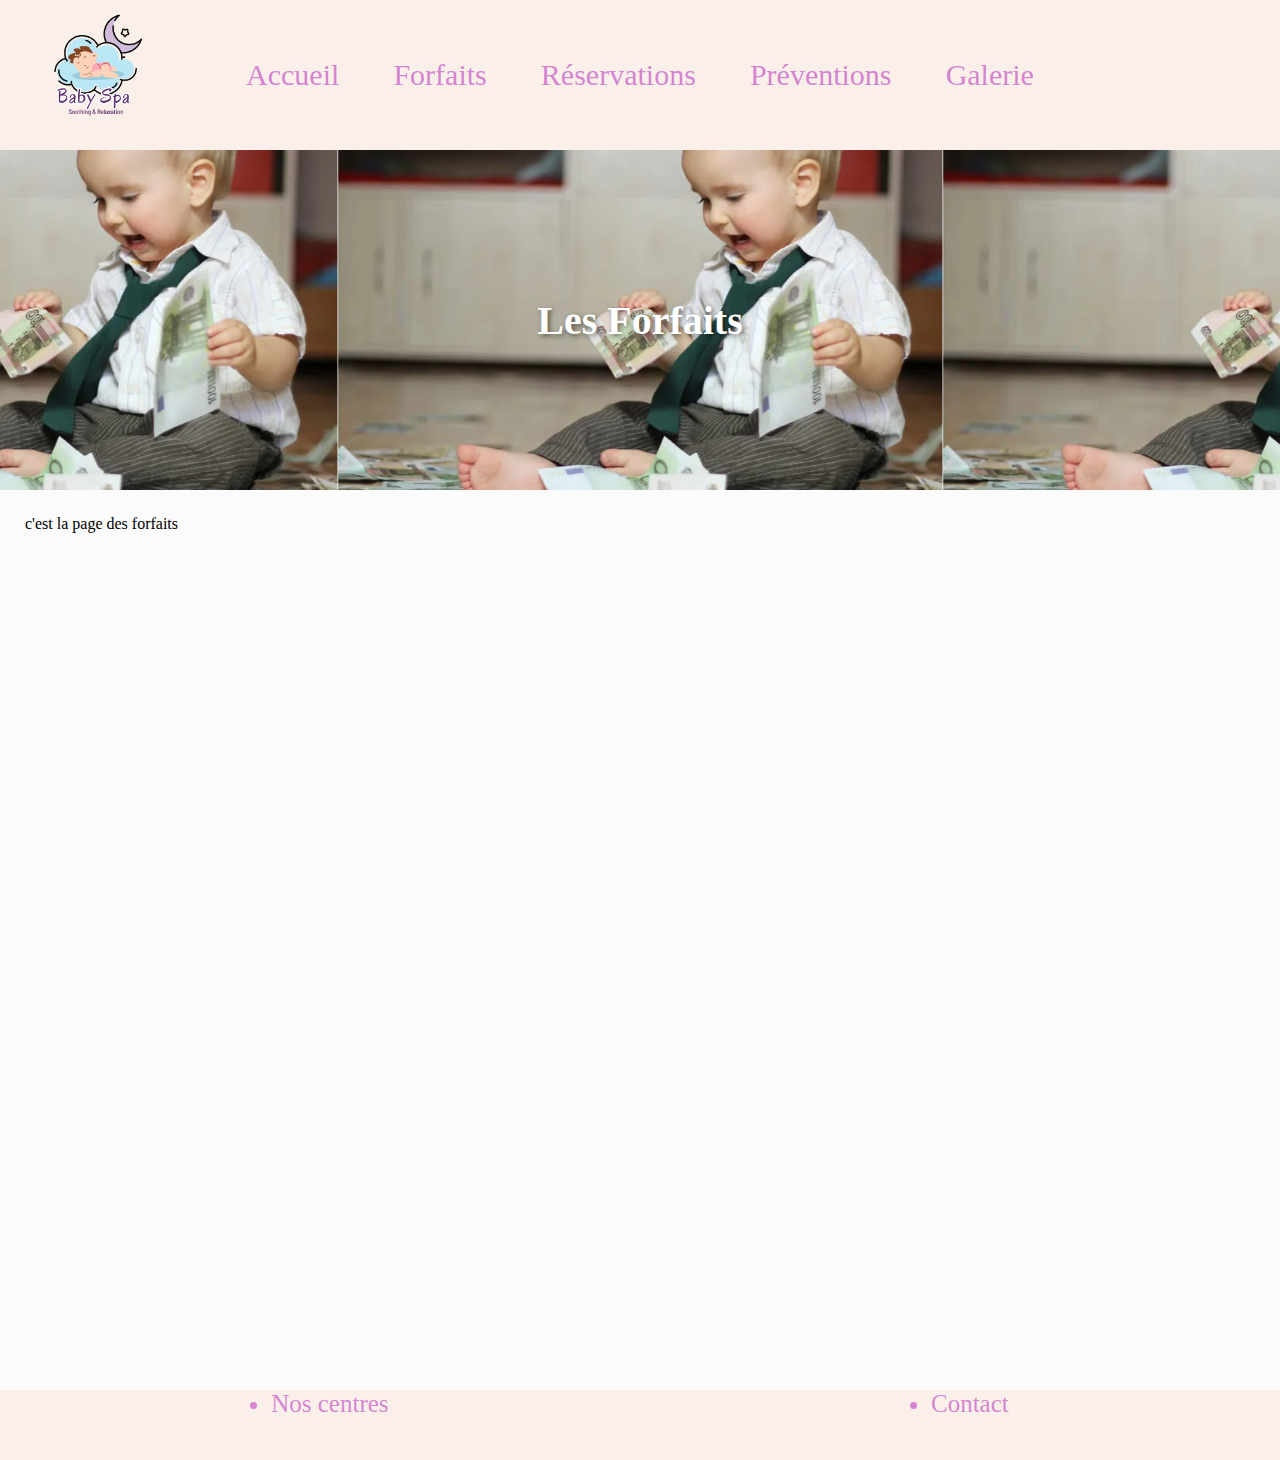
==== Projet html css/pages/forfaits.html @ 9b915852 "update" ====
<!DOCTYPE html>
<html lang="fr">
    <head>
        <meta charset="utf-8">
        <title>Préventions</title>
        <link rel="stylesheet" href="../pages_styles/style_forfaits.css">
        <style>
            body { background-color: #FBFBFB; }

            .banner {
            height: 300px;
            background-image: url("../images/bebe_forfaits.webp");
            background-size: contain;
            background-position: center;
            display: flex;
            flex-direction: column;
            justify-content: center;
            align-items: center;
            color: white;
            text-shadow: 2px 2px 5px rgba(0, 0, 0, 0.5);
            padding: 20px;
        }

        .banner h1 {
            font-size: 2.5rem;
            margin: 0;
        }

        .banner p {
            font-size: 1.2rem;
            margin-top: 10px;
        }

        @media (max-width: 768px) {
            .banner {
                height: 200px;
            }

            .banner h1 {
                font-size: 1.8rem;
            }

            .banner p {
                font-size: 1rem;
            }
        }
        </style>
    </head>
        

    <body>
        <nav id="menu-container">
            <a href="../pages/index.html" class="menu-item">
                <img src="../images/logo.png" alt="logo Baby Spa" id="logo_babyspa">
            </a>
            <ul id="menu">
                <a href="./index.html" class="menu-item"><li>Accueil</li></a>
                <a href="../pages/forfaits.html" class="menu-item"><li>Forfaits</li></a>
                <a href="../pages/reservation.html" class="menu-item"><li>Réservations</li></a>
                <a href="../pages/prevention.html" class="menu-item"><li>Préventions</li></a>
                <a href="../pages/galerie.html" class="menu-item"><li>Galerie</li></a>
            </ul>
        </nav>


<!--BANNIÈRRE-->


        <div class="banner">
            <h1>Les Forfaits</h1>
        </div>

    



    <main>

        <p> c'est la page des forfaits </p>
<!-- c'est le main. modifier le css.-->




    </main>





    <footer class="footer-container">
        <ul id="bas-de-page">
            <a href="./p1.html" class="menu-item"><li>Nos centres</li></a>
            <a href="./p2.html" class="menu-item"><li>Contact</li></a>
        </ul>
    </footer>

    
    </body>
</html>
---- Projet html css/pages_styles/style_forfaits.css ----
:root {
    --primary-color: #FBF0E9;
    --secondary-color: #FBF0E9;
}

* {
    margin: 0;
    padding: 0;
}

body {
    display: flex;
    flex-direction: column;
}

#menu-container {
    background-color: #FBF0E9;
    display: flex;
    justify-content: center;
    height: 150px;
}

#menu-container #logo_babyspa{
    width: 150px;
    height: auto;
    position: absolute;
    left:20px;
    margin-top: -10px;
}

#menu-container #menu {
    background-color: #FBF0E9;
    list-style-type: none;
    width: 70%;
    display: flex;
    justify-content: space-evenly;
    align-items: center;
}

#menu-container #menu .menu-item {
    text-align: center;
    text-decoration: none;
    font-size: 25px;
}

#menu-container #menu .menu-item li {
    color: hsla(300, 49%, 61%, 0.81);
    font-size: 30px;
}


main {
    flex: 100vh;
}

p{
    padding: 25px;
}

h2 {
    height: 60px; /* la taille que la bande va prendre*/
    background-size: cover;
    background-position: center;
    display: flex;
    flex-direction: column;
    justify-content: center;
    align-items: center;
    background-color: #FBF0E9;
    text-shadow: 2px 2px 5px rgba(0, 0, 0, 0.5);
    padding: 20px;
    margin-top: 40px; /* la distance entre la bande et ce qui se trouve au dessus */
    margin-bottom: 10px; /* la distance entre la bande et ce qui se trouve en dessous */
    font-family: 'Cabin', sans-serif;
}










.footer-container {
    height: 70px;
    background-color: #FBF0E9;
}

.footer-container #bas-de-page {
    display: flex;
    justify-content: space-around;
}

.footer-container #bas-de-page .menu-item {
    text-decoration: none;
    text-align: center;
    font-size: 25px;
    color: hsla(300, 49%, 61%, 0.81);
}
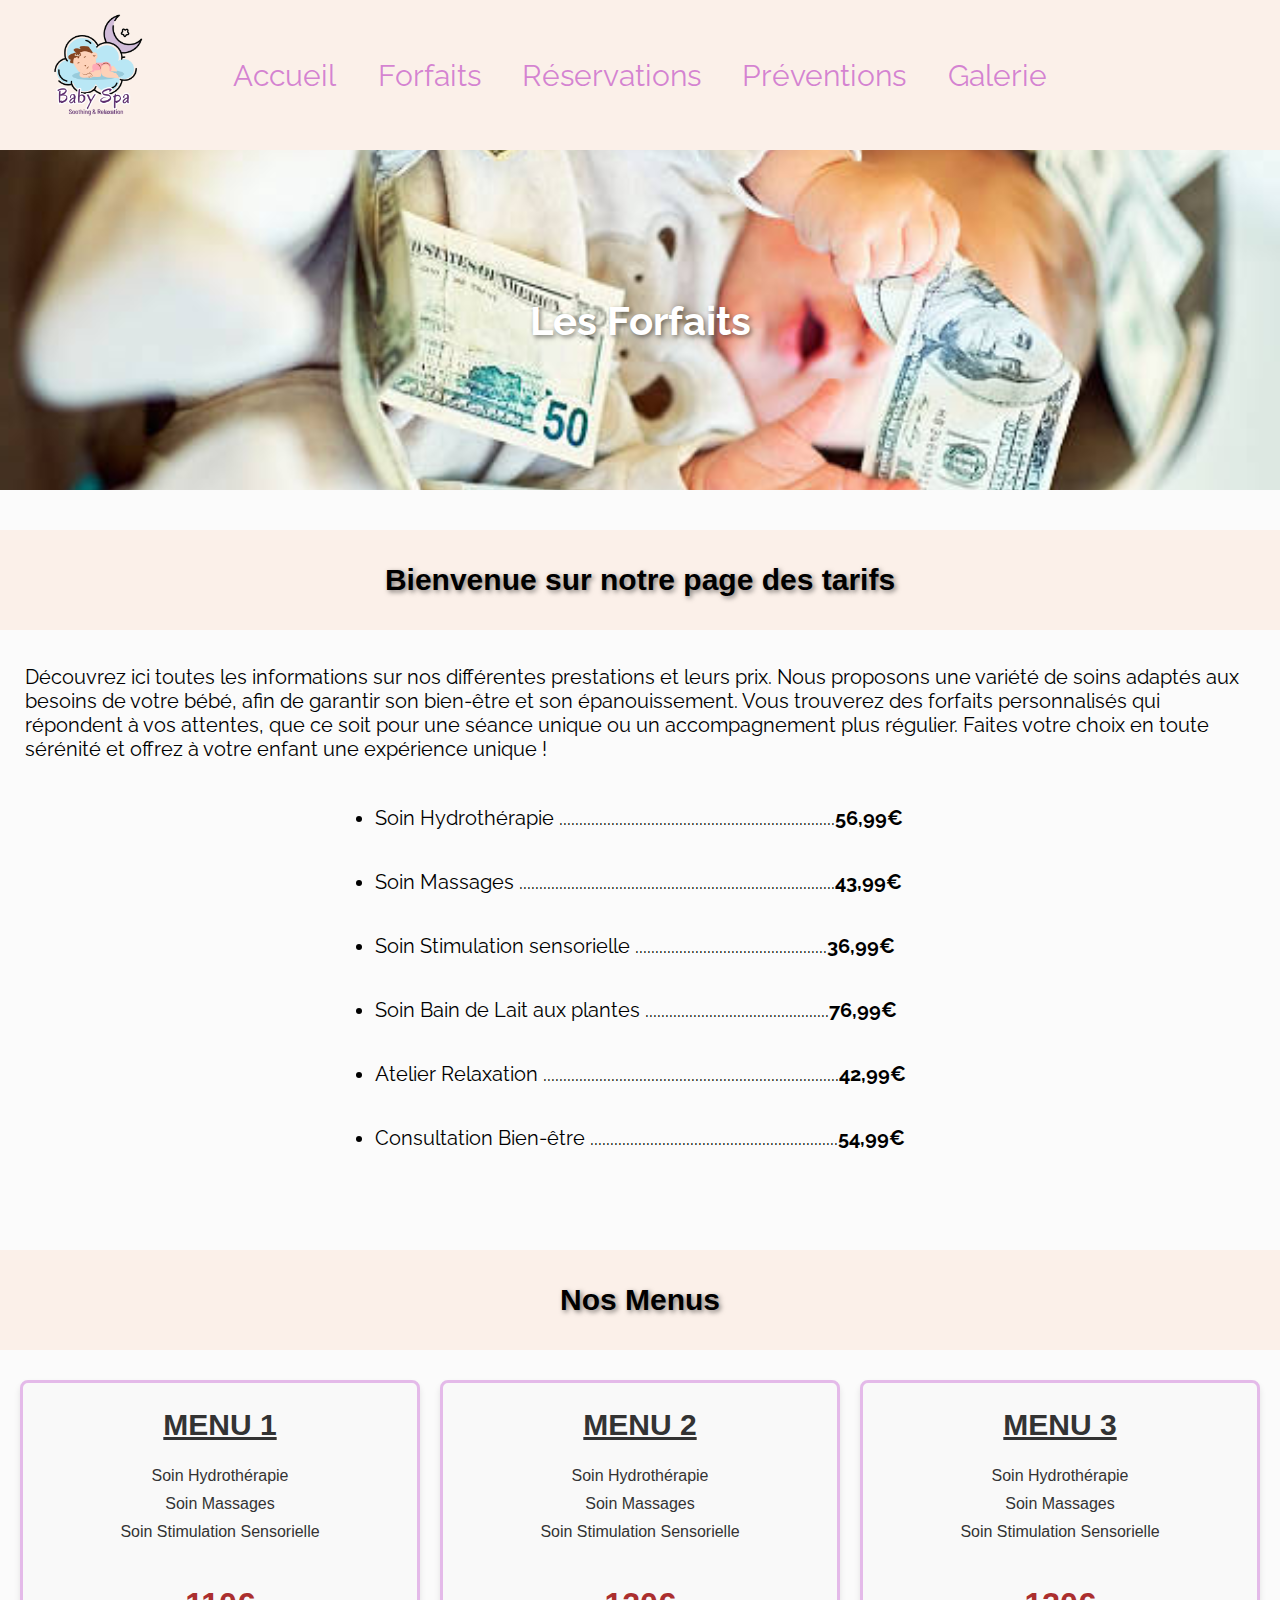
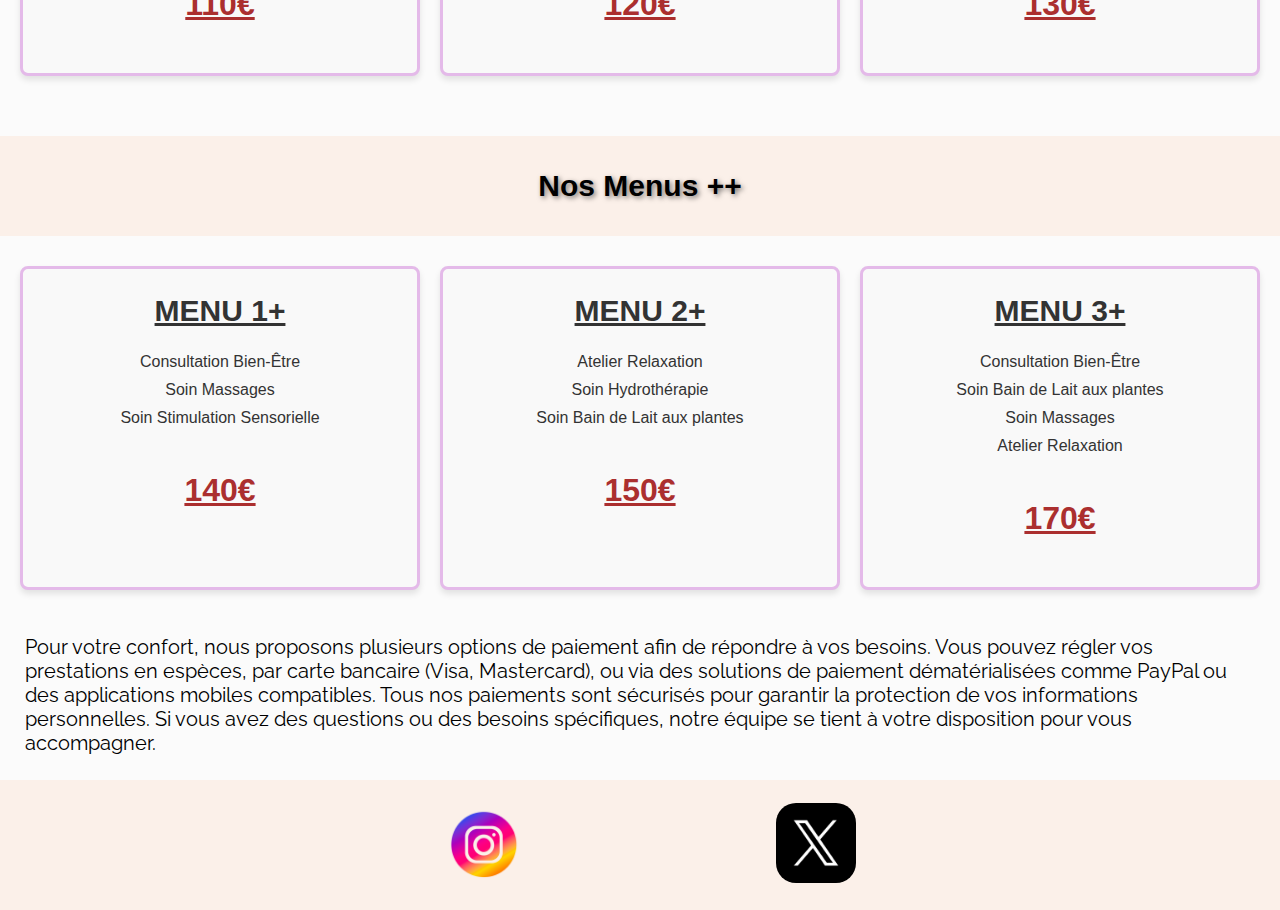
==== commit 40c05da1: "rendu-final" ====
--- a/Projet html css/pages/forfaits.html
+++ b/Projet html css/pages/forfaits.html
@@ -2,15 +2,18 @@
 <html lang="fr">
     <head>
         <meta charset="utf-8">
-        <title>Préventions</title>
+        <title>Trouve Ton Baby Spa | Forfaits</title>
         <link rel="stylesheet" href="../pages_styles/style_forfaits.css">
+        <link rel="preconnect" href="https://fonts.googleapis.com">
+        <link rel="preconnect" href="https://fonts.gstatic.com" crossorigin>
+        <link href="https://fonts.googleapis.com/css2?family=Raleway:ital,wght@0,100..900;1,100..900&display=swap" rel="stylesheet">
         <style>
             body { background-color: #FBFBFB; }
 
             .banner {
             height: 300px;
-            background-image: url("../images/bebe_forfaits.webp");
-            background-size: contain;
+            background-image: url("../images/bebe_argent2.jpg");
+            background-size: cover;
             background-position: center;
             display: flex;
             flex-direction: column;
@@ -51,7 +54,10 @@
     <body>
         <nav id="menu-container">
             <a href="../pages/index.html" class="menu-item">
-                <img src="../images/logo.png" alt="logo Baby Spa" id="logo_babyspa">
+                <div class="image-hover">
+                    <img src="../images/logo.png" alt="logo de base" class="base-logo">
+                    <img src="../images/logo_hover.png" alt="logo au survol" class="hover-logo">
+                </div>
             </a>
             <ul id="menu">
                 <a href="./index.html" class="menu-item"><li>Accueil</li></a>
@@ -65,36 +71,130 @@
 
 <!--BANNIÈRRE-->
 
-
         <div class="banner">
             <h1>Les Forfaits</h1>
         </div>
 
-    
-
-
-
-    <main>
-
-        <p> c'est la page des forfaits </p>
-<!-- c'est le main. modifier le css.-->
-
-
-
-
-    </main>
-
-
-
-
-
-    <footer class="footer-container">
-        <ul id="bas-de-page">
-            <a href="./p1.html" class="menu-item"><li>Nos centres</li></a>
-            <a href="./p2.html" class="menu-item"><li>Contact</li></a>
-        </ul>
-    </footer>
-
-    
+<!--MAIN-->
+
+        <main>
+
+            <h2> Bienvenue sur notre page des tarifs </h2>
+
+            <div class="bienvenue_paragraph">
+                <p>
+                    Découvrez ici toutes les informations sur nos différentes 
+                    prestations et leurs prix. Nous proposons une variété de 
+                    soins adaptés aux besoins de votre bébé, afin de garantir 
+                    son bien-être et son épanouissement. Vous trouverez des 
+                    forfaits personnalisés qui répondent à vos attentes, que 
+                    ce soit pour une séance unique ou un accompagnement plus 
+                    régulier. Faites votre choix en toute sérénité et offrez 
+                    à votre enfant une expérience unique !
+                </p>
+            </div>
+
+            <div class="liste_soins">
+                <ul>
+                    <li>Soin Hydrothérapie .....................................................................<b>56,99€</b></li>
+                    <li>Soin Massages ...............................................................................<b>43,99€</b></li>
+                    <li>Soin Stimulation sensorielle ................................................<b>36,99€</b></li>
+                    <li>Soin Bain de Lait aux plantes ..............................................<b>76,99€</b></li>
+                    <li>Atelier Relaxation ..........................................................................<b>42,99€</b></li>
+                    <li>Consultation Bien-être ..............................................................<b>54,99€</b></li>
+                </ul>
+            </div>
+
+
+    <!--LES MENUS FORFAITS-->
+
+            <h2> Nos Menus </h2>
+
+            <div class="card-container">
+                <div class="card">
+                    <h1> MENU 1</h1>
+                    <ul class="liste_menu">
+                        <li> Soin Hydrothérapie</li>
+                        <li> Soin Massages</li>
+                        <li> Soin Stimulation Sensorielle</li>
+                    </ul>
+                    <p> 110€ </p>
+                </div>
+
+                <div class="card">
+                    <h1> MENU 2 </h1>
+                    <ul class="liste_menu">
+                        <li> Soin Hydrothérapie</li>
+                        <li> Soin Massages</li>
+                        <li> Soin Stimulation Sensorielle</li>
+                    </ul>
+                    <p> 120€ </p>
+                </div>
+
+                <div class="card">
+                    <h1> MENU 3 </h1>
+                    <ul class="liste_menu">
+                        <li> Soin Hydrothérapie</li>
+                        <li> Soin Massages</li>
+                        <li> Soin Stimulation Sensorielle</li>
+                    </ul>
+                    <p> 130€ </p>
+                </div>
+            </div>
+
+    <!--LES MENUS FORFAITS ++-->
+
+            <h2> Nos Menus ++ </h2>
+
+            <div class="card-container">
+                <div class="card">
+                    <h1> MENU 1+ </h1>
+                    <ul class="liste_menu">
+                        <li> Consultation Bien-Être</li>
+                        <li> Soin Massages</li>
+                        <li> Soin Stimulation Sensorielle</li>
+                    </ul>
+                    <p> 140€ </p>
+                </div>
+
+                <div class="card">
+                    <h1> MENU 2+ </h1>
+                    <ul class="liste_menu">
+                        <li> Atelier Relaxation</li>
+                        <li> Soin Hydrothérapie</li>
+                        <li> Soin Bain de Lait aux plantes</li>
+                    </ul>
+                    <p> 150€ </p>
+                </div>
+
+                <div class="card">
+                    <h1> MENU 3+ </h1>
+                    <ul class="liste_menu">
+                        <li> Consultation Bien-Être</li>
+                        <li> Soin Bain de Lait aux plantes</li>
+                        <li> Soin Massages</li>
+                        <li> Atelier Relaxation</li>
+                    </ul>
+                    <p> 170€ </p>
+                </div>
+            </div>
+
+            <p> Pour votre confort, nous proposons plusieurs options de paiement 
+                afin de répondre à vos besoins. Vous pouvez régler vos prestations 
+                en espèces, par carte bancaire (Visa, Mastercard), ou via des 
+                solutions de paiement dématérialisées comme PayPal ou des 
+                applications mobiles compatibles. Tous nos paiements sont sécurisés 
+                pour garantir la protection de vos informations personnelles. Si 
+                vous avez des questions ou des besoins spécifiques, notre équipe se 
+                tient à votre disposition pour vous accompagner. 
+            </p>
+
+        </main>
+        <footer class="footer-container">
+            <div id="bas-de-page">
+                <a href="https://www.instagram.com" ><img src="../images/logo-insta.png" alt="logo instagram" id="item-insta"></a>
+                <a href="https://x.com" ><img src="../images/logo-twitter.jpg" alt="logo instagram" id="item-twitter"></a>
+            </div>
+        </footer>
     </body>
 </html>--- a/Projet html css/pages_styles/style_forfaits.css
+++ b/Projet html css/pages_styles/style_forfaits.css
@@ -11,7 +11,70 @@
 body {
     display: flex;
     flex-direction: column;
-}
+    font-family: 'Raleway', sans-serif;
+}
+
+main {
+    flex: 100vh;
+}
+
+p{
+    padding: 25px;
+    font-size: 20px;
+}
+
+h2 {
+    height: 60px; 
+    background-size: cover;
+    background-position: center;
+    display: flex;
+    flex-direction: column;
+    justify-content: center;
+    align-items: center;
+    background-color: #FBF0E9;
+    text-shadow: 2px 2px 5px rgba(0, 0, 0, 0.5);
+    padding: 20px;
+    margin-top: 40px; 
+    margin-bottom: 10px; 
+    font-family: 'Cabin', sans-serif;
+    font-size: 30px;
+}
+
+/* ---------LOGO-----------*/
+
+.image-hover {
+    position: absolute;
+    left: 20px; ;
+    width: 150px; 
+    height: 150px;
+    margin-top: -10px; 
+    overflow: hidden;
+}
+
+.image-hover img {
+    position: absolute;
+    top: 0;
+    left: 0;
+    width: 100%;
+    height: 100%;
+    transition: opacity 0.5s ease;
+}
+
+.image-hover .hover-logo {
+    opacity: 0; 
+}
+
+.image-hover:hover .hover-logo {
+    opacity: 1; 
+}
+
+.image-hover:hover .base-logo {
+    opacity: 0; 
+}
+
+
+
+/* ---------MENU HEADER-----------*/
 
 #menu-container {
     background-color: #FBF0E9;
@@ -49,52 +112,120 @@
 }
 
 
-main {
-    flex: 100vh;
-}
-
-p{
-    padding: 25px;
-}
-
-h2 {
-    height: 60px; /* la taille que la bande va prendre*/
-    background-size: cover;
-    background-position: center;
-    display: flex;
-    flex-direction: column;
-    justify-content: center;
+/* ---------LISTE SOINS PRIX-----------*/
+
+.liste_soins{
+    display: flex;
+    justify-content: center;
+    padding: 20px;
+}
+
+.liste_soins li{
+    font-size: 20px;
+    margin-bottom: 40px;
+}
+
+
+/* ---------MENU CARDS-----------*/
+
+/* Conteneur des cartes */
+.card-container {
+    display: grid;
+    grid-template-columns: repeat(3, 1fr); /* 3 colonnes de largeur égale */
+    gap: 20px; /* Espacement entre les cartes */
+    padding: 20px;
+}
+
+/* Style des cartes */
+.card {
+    background-color: #f9f9f9; 
+    border: 3px solid #e4bae9; /* Bordure fine */
+    border-radius: 8px; /* Coins arrondis */
+    text-align: center; /* Centrer le texte */
+    padding: 10px; 
+    box-shadow: 0 4px 6px rgba(0, 0, 0, 0.1); /* Ombre légère */
+}
+
+
+/* Texte des cartes */
+
+.card .liste_menu{
+    list-style-type: none; /* Supprime les puces */
+    padding: 10px; 
+    margin: 0; 
+    margin-top: 15px;
+    font-size: 1,1rem;
+    color: #333;
+    font-family: 'Crimson Text', sans-serif;
+}
+
+.card li{
+    margin-bottom: 10px;
+}
+
+
+.card p {
+    margin-bottom: 15px;
+    font-size: 2rem;
+    color: #ab2f2f;
+    font-family: 'Crimson Text', sans-serif;
+    text-decoration: underline;
+    font-weight: bold;
+}
+
+.card h1 {
+    margin-top: 15px;
+    font-size: 30px;
+    color: #333;
+    font-family: "Jaro", sans-serif;
+    text-decoration: underline;
+}
+
+@media (max-width: 768px) {
+    .card-container {
+        grid-template-columns: repeat(2, 1fr); /* 2 colonnes sur petits écrans */
+    }
+}
+
+@media (max-width: 480px) {
+    .card-container {
+        grid-template-columns: 1fr; /* 1 colonne sur très petits écrans */
+    }
+}
+
+.card:hover{
+    transform: translateY(-10px) scale(1.05); /* Déplace légèrement le bloc vers le haut et l'agrandit */
+    box-shadow: 0 10px 20px rgba(0, 0, 0, 0.2); /* Ajoute une ombre */
+    transition: transform 1s ease-in-out, box-shadow 1s ease-in-out; /*Permet de rendre l'animation plus lente ou rapide*/
+}
+
+
+
+/* ---------FOOTER-----------*/
+
+.footer-container {
+    display: flex;
+    justify-content: center;
+    height: 130px;
+    background-color: #FBF0E9;
+}
+
+.footer-container #bas-de-page {
+    width: 70%;
+    display: flex;
+    justify-content: space-evenly;
+    flex-direction: row;
     align-items: center;
-    background-color: #FBF0E9;
-    text-shadow: 2px 2px 5px rgba(0, 0, 0, 0.5);
-    padding: 20px;
-    margin-top: 40px; /* la distance entre la bande et ce qui se trouve au dessus */
-    margin-bottom: 10px; /* la distance entre la bande et ce qui se trouve en dessous */
-    font-family: 'Cabin', sans-serif;
-}
-
-
-
-
-
-
-
-
-
-
-.footer-container {
-    height: 70px;
-    background-color: #FBF0E9;
-}
-
-.footer-container #bas-de-page {
-    display: flex;
-    justify-content: space-around;
-}
-
-.footer-container #bas-de-page .menu-item {
-    text-decoration: none;
-    text-align: center;
-    font-size: 25px;
-    color: hsla(300, 49%, 61%, 0.81);
+    
+}
+
+.footer-container #bas-de-page #item-twitter {
+    width: 80px;
+    height: 80px;
+    border-radius: 20px;
+} 
+
+.footer-container #bas-de-page #item-insta {
+    width: 120px;
+    height: 120px;
 } 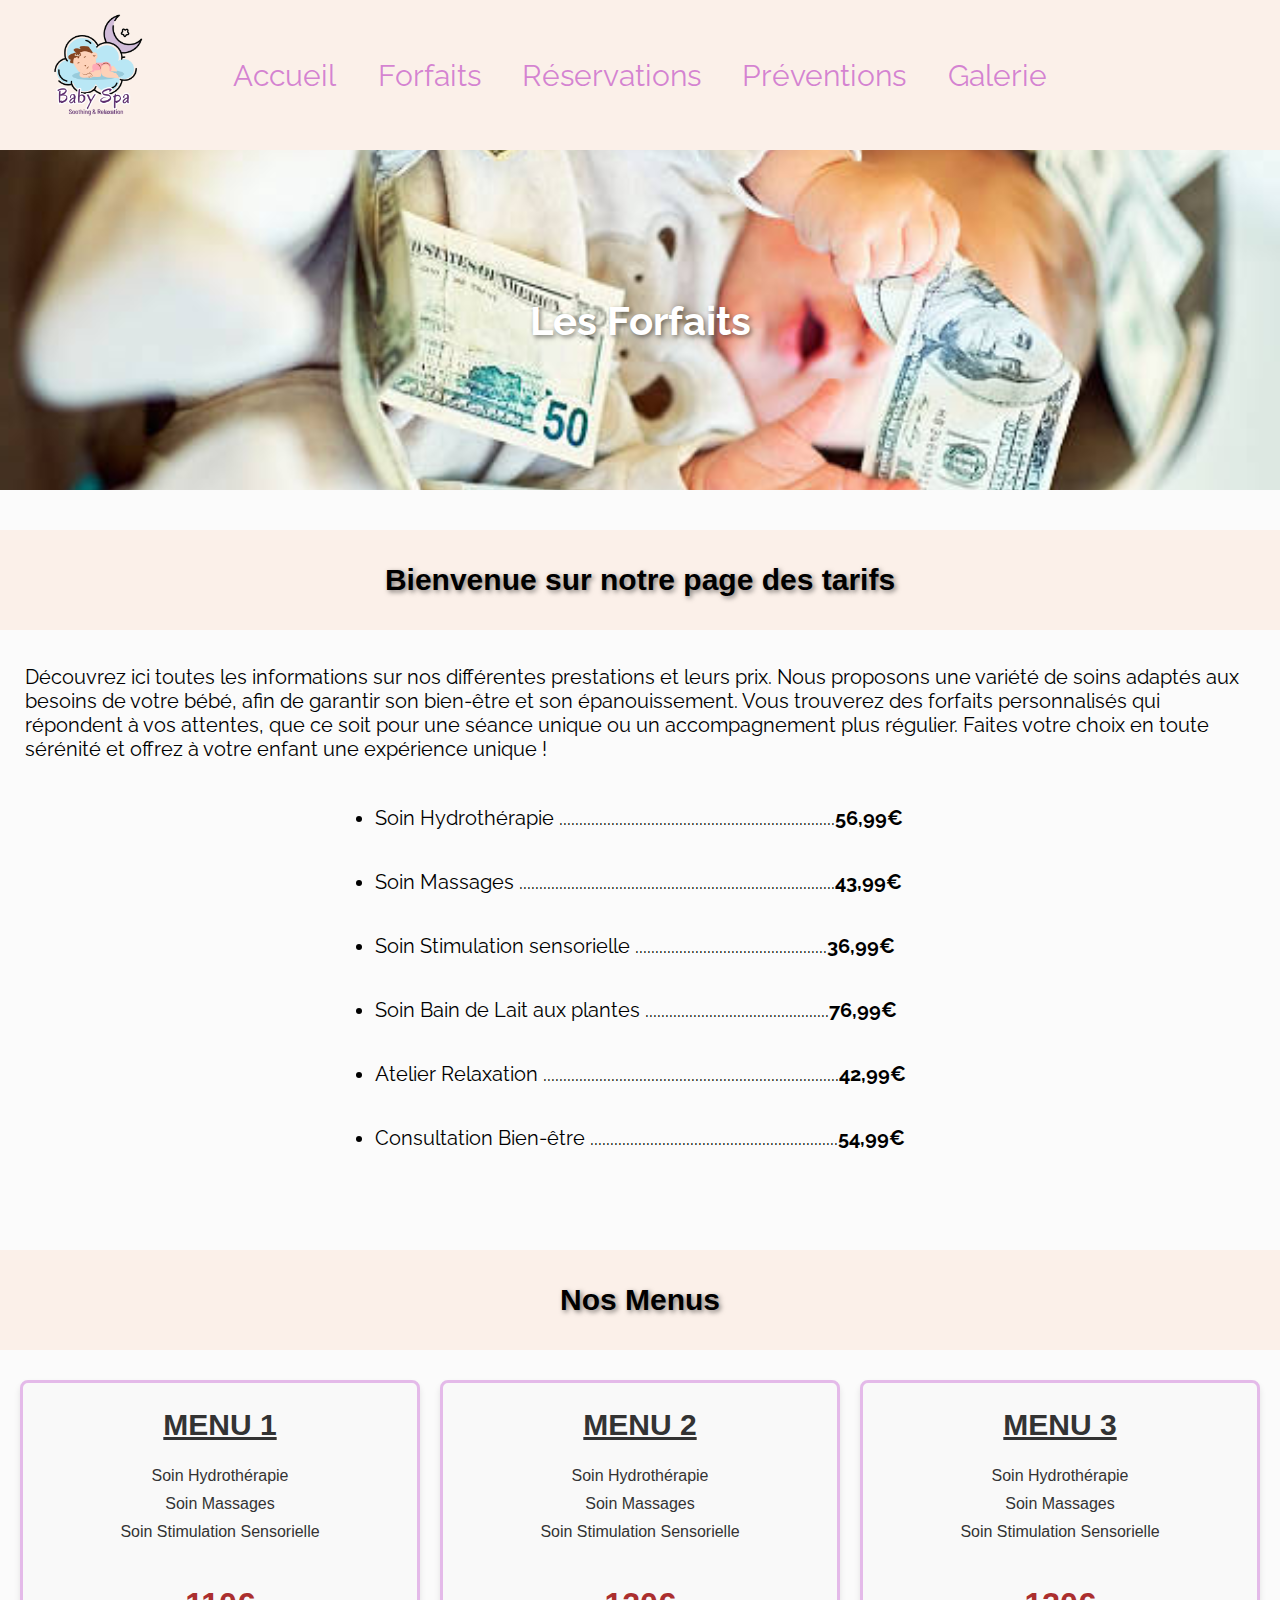
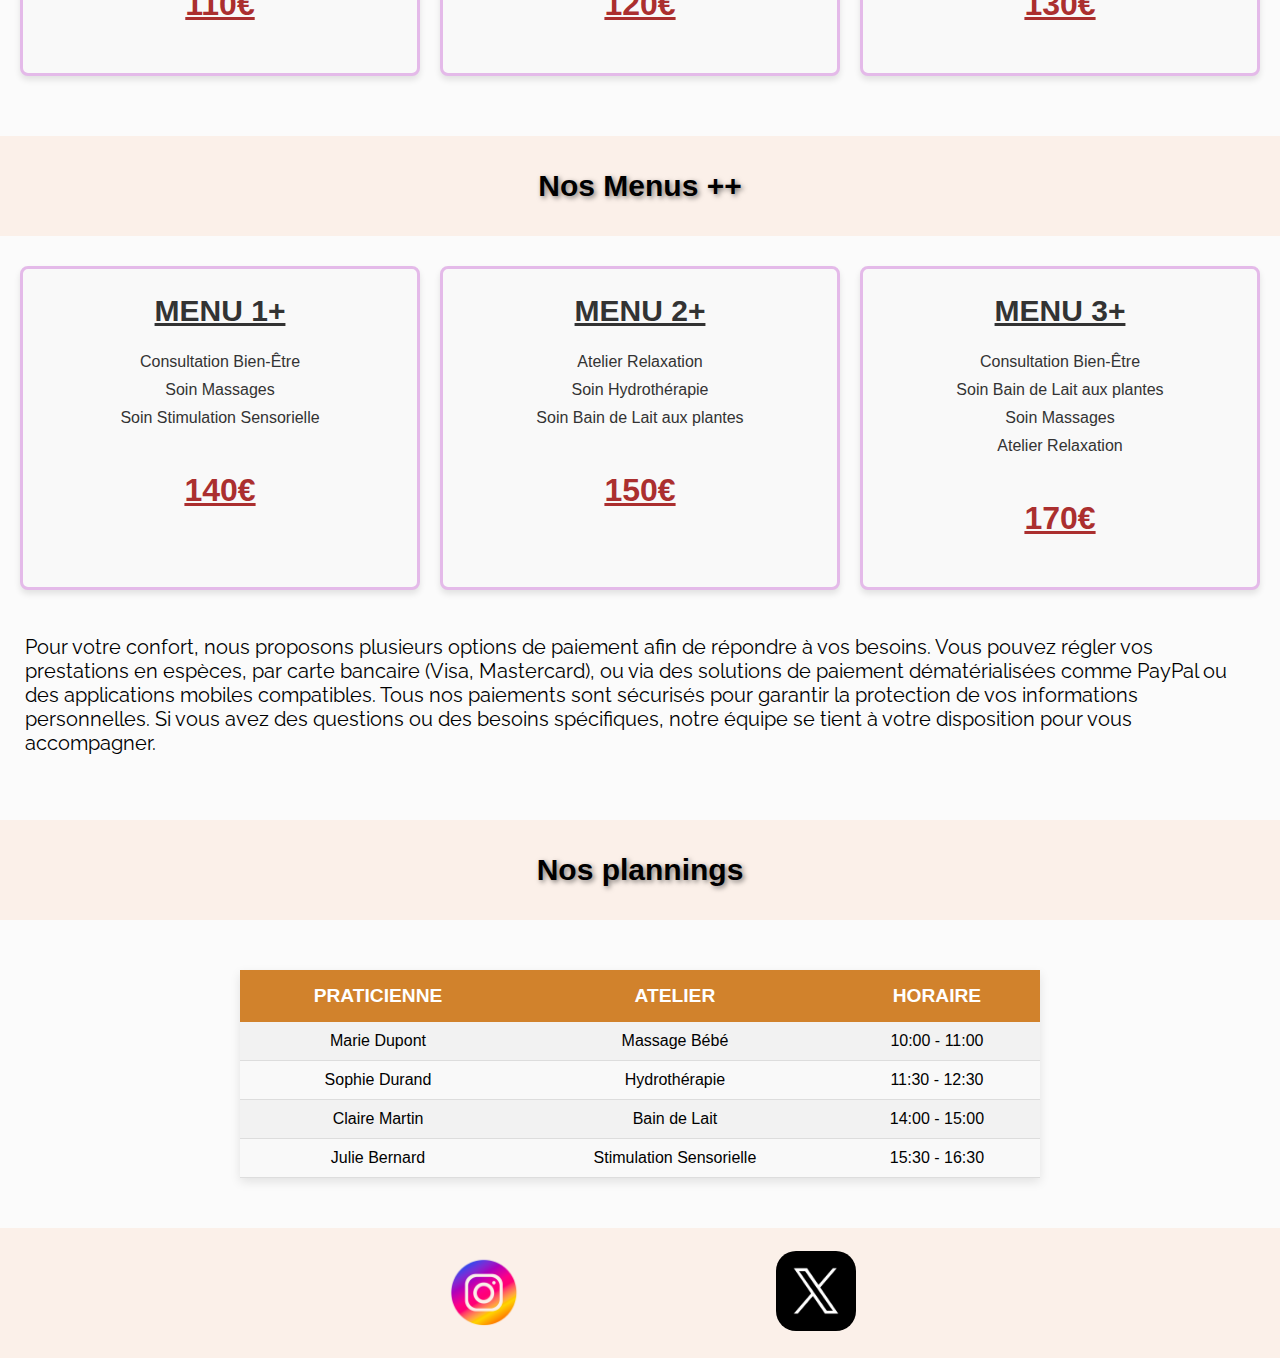
==== commit 0b3d48ac: "Rendu final" ====
--- a/Projet html css/pages/forfaits.html
+++ b/Projet html css/pages/forfaits.html
@@ -189,6 +189,44 @@
                 tient à votre disposition pour vous accompagner. 
             </p>
 
+<!--PLANNING ATELIERS-->
+
+            <h2> Nos plannings </h2>
+
+            <div class="table-container">
+                <table class="schedule-table">
+                    <thead>
+                        <tr>
+                            <th>Praticienne</th>
+                            <th>Atelier</th>
+                            <th>Horaire</th>
+                        </tr>
+                    </thead>
+                    <tbody>
+                        <tr>
+                            <td>Marie Dupont</td>
+                            <td>Massage Bébé</td>
+                            <td>10:00 - 11:00</td>
+                        </tr>
+                        <tr>
+                            <td>Sophie Durand</td>
+                            <td>Hydrothérapie</td>
+                            <td>11:30 - 12:30</td>
+                        </tr>
+                        <tr>
+                            <td>Claire Martin</td>
+                            <td>Bain de Lait</td>
+                            <td>14:00 - 15:00</td>
+                        </tr>
+                        <tr>
+                            <td>Julie Bernard</td>
+                            <td>Stimulation Sensorielle</td>
+                            <td>15:30 - 16:30</td>
+                        </tr>
+                    </tbody>
+                </table>
+            </div>
+
         </main>
         <footer class="footer-container">
             <div id="bas-de-page">
--- a/Projet html css/pages_styles/style_forfaits.css
+++ b/Projet html css/pages_styles/style_forfaits.css
@@ -200,6 +200,56 @@
 }
 
 
+/* ---------TABLE PLANNING-----------*/
+
+/* Conteneur principal */
+.table-container {
+    max-width: 800px;
+    margin: 50px auto;
+    text-align: center;
+    font-family: Arial, sans-serif;
+}
+
+
+/* Style de la table */
+.schedule-table {
+    width: 100%;
+    border-collapse: collapse;
+    margin: 0 auto;
+    background-color: #f9f9f9;
+    box-shadow: 0 4px 10px rgba(0, 0, 0, 0.1);
+}
+
+/* En-tête de la table */
+.schedule-table thead {
+    background-color: #d1822c;
+    color: white;
+}
+
+.schedule-table th {
+    padding: 15px;
+    font-size: 1.2rem;
+    text-transform: uppercase;
+}
+
+/* Corps de la table */
+.schedule-table td {
+    padding: 10px;
+    font-size: 1rem;
+    text-align: center;
+    border-bottom: 1px solid #ddd;
+}
+
+/* Couleurs des lignes alternées */
+.schedule-table tbody tr:nth-child(odd) {
+    background-color: #f2f2f2;
+}
+
+.schedule-table tbody tr:hover {
+    background-color: #dff0d8;
+    transition: background-color 0.3s ease;
+}
+
 
 /* ---------FOOTER-----------*/
 
